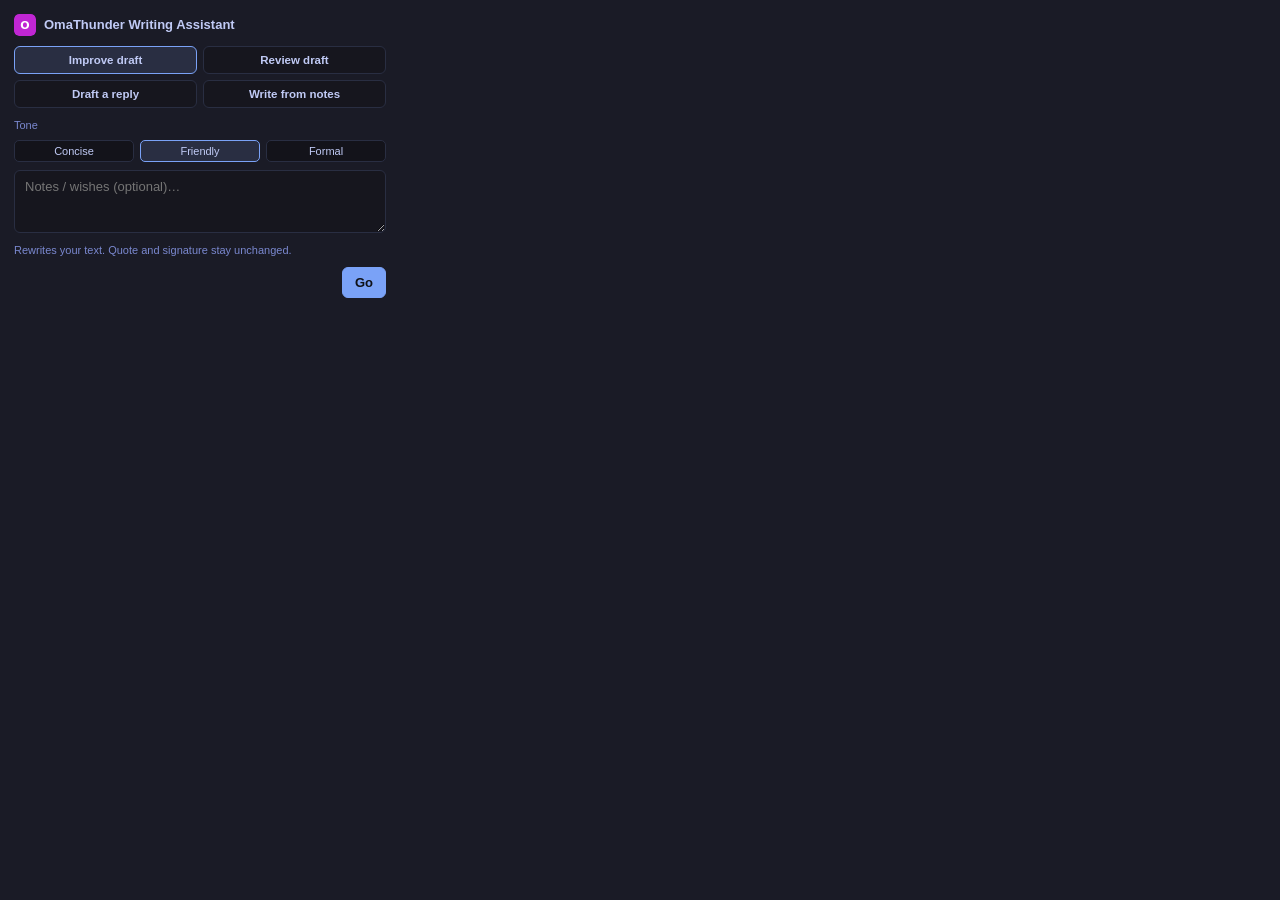
==== extension/ui/compose.html @ 56967375 "Add compose-window assistant, status view and triage follow-ups Writing assistant: - New button in t" ====
<!DOCTYPE html>
<html lang="de">
<head>
  <meta charset="utf-8" />
  <title>OmaThunder</title>
  <link rel="stylesheet" href="common.css" />
  <style>
    body { width: 400px; padding: 14px; }
    .hdr { display: flex; align-items: center; gap: 8px; font-weight: 700; margin-bottom: 10px; }
    .hdr img { width: 22px; height: 22px; border-radius: 5px; }
    .modes { display: grid; grid-template-columns: 1fr 1fr; gap: 6px; margin-bottom: 10px; }
    .mode { padding: 7px 6px; border-radius: 6px; font-size: 11.5px; font-weight: 600; text-align: center; cursor: pointer;
      border: 1px solid var(--oma-border); background: var(--oma-bg-dark); }
    .mode.active { border-color: var(--oma-accent); background: var(--oma-selection); }
    .mode:disabled { opacity: 0.45; cursor: not-allowed; }
    .tones { display: flex; gap: 6px; margin: 6px 0 8px; }
    .tone { flex: 1; padding: 4px 6px; border-radius: 5px; font-size: 11px; text-align: center; cursor: pointer;
      border: 1px solid var(--oma-border); background: var(--oma-bg-darker); }
    .tone.active { border-color: var(--oma-accent); background: var(--oma-selection); }
    .result { font-size: 12px; white-space: pre-wrap; background: var(--oma-bg-darker); border: 1px solid var(--oma-border);
      border-radius: 6px; padding: 8px; max-height: 220px; overflow-y: auto; }
    ul.issues { margin: 6px 0; padding-left: 18px; color: var(--oma-yellow); font-size: 11.5px; }
  </style>
</head>
<body>
  <div class="hdr"><img src="../icons/icon.svg" alt="" /><span data-i18n="cmp_title">OmaThunder Schreibassistent</span></div>

  <div class="modes">
    <button class="mode active" data-mode="improve_draft" data-i18n="cmp_mode_improve">Entwurf verbessern</button>
    <button class="mode" data-mode="review_draft" data-i18n="cmp_mode_review">Entwurf prüfen</button>
    <button class="mode" data-mode="draft_reply" data-i18n="cmp_mode_reply">Antwort formulieren</button>
    <button class="mode" data-mode="compose_new" data-i18n="cmp_mode_new">Aus Stichpunkten schreiben</button>
  </div>

  <div class="oma-muted" style="font-size:11px;" data-i18n="ai_tone">Tonfall</div>
  <div class="tones">
    <button class="tone" data-tone="kurz" data-i18n="tone_kurz">Kurz</button>
    <button class="tone active" data-tone="freundlich" data-i18n="tone_freundlich">Freundlich</button>
    <button class="tone" data-tone="formal" data-i18n="tone_formal">Formal</button>
  </div>
  <textarea class="oma-textarea" id="cmp-notes" rows="3" data-i18n-ph="cmp_notes_ph"></textarea>
  <div class="oma-muted" id="cmp-hint" style="font-size:11px; margin-top:4px;"></div>
  <div style="display:flex; justify-content:flex-end; margin-top:8px;">
    <button class="oma-btn primary" id="cmp-run" data-i18n="cmp_run">Los</button>
  </div>

  <div id="cmp-out" style="margin-top:10px;"></div>
  <script src="i18n.js"></script>
  <script src="compose.js"></script>
</body>
</html>
---- extension/ui/common.css ----
:root {
  --oma-bg: #1a1b26;
  --oma-bg-dark: #16161e;
  --oma-bg-darker: #13131a;
  --oma-bg-elevated: #24283b;
  --oma-fg: #c0caf5;
  --oma-fg-muted: #7a88cf;
  --oma-accent: #7aa2f7;
  --oma-accent-fg: #0f1117;
  --oma-selection: #292e42;
  --oma-border: #292e42;
  --oma-green: #9ece6a;
  --oma-yellow: #e0af68;
  --oma-red: #f7768e;
  --oma-blue: #7aa2f7;
  --oma-radius: 8px;
  --oma-font: ui-sans-serif, -apple-system, BlinkMacSystemFont, "Segoe UI", sans-serif;
  --oma-mono: ui-monospace, "JetBrains Mono", "SF Mono", Menlo, monospace;
}

* {
  box-sizing: border-box;
}

html, body {
  margin: 0;
  padding: 0;
  background: var(--oma-bg);
  color: var(--oma-fg);
  font-family: var(--oma-font);
  font-size: 13px;
  line-height: 1.45;
  -webkit-font-smoothing: antialiased;
}

button, input, select, textarea {
  font-family: inherit;
  font-size: inherit;
  color: var(--oma-fg);
}

.oma-btn {
  display: inline-flex;
  align-items: center;
  gap: 6px;
  padding: 7px 12px;
  border-radius: 6px;
  border: 1px solid var(--oma-border);
  background: var(--oma-bg-elevated);
  color: var(--oma-fg);
  cursor: pointer;
  font-weight: 500;
  transition: background 120ms ease, border-color 120ms ease;
}

.oma-btn:hover {
  background: var(--oma-selection);
  border-color: var(--oma-accent);
}

.oma-btn.primary {
  background: var(--oma-accent);
  color: var(--oma-accent-fg);
  border-color: var(--oma-accent);
  font-weight: 600;
}

.oma-btn.primary:hover {
  filter: brightness(1.06);
}

.oma-btn.ghost {
  background: transparent;
}

.oma-badge {
  display: inline-flex;
  align-items: center;
  gap: 5px;
  padding: 2px 8px;
  border-radius: 999px;
  font-size: 11px;
  font-weight: 600;
  font-family: var(--oma-mono);
  border: 1px solid var(--oma-border);
  background: var(--oma-bg-dark);
}

.oma-badge.ok { color: var(--oma-green); border-color: color-mix(in srgb, var(--oma-green) 40%, transparent); }
.oma-badge.warn { color: var(--oma-yellow); border-color: color-mix(in srgb, var(--oma-yellow) 40%, transparent); }
.oma-badge.err { color: var(--oma-red); border-color: color-mix(in srgb, var(--oma-red) 40%, transparent); }
.oma-badge.accent { color: var(--oma-accent); border-color: color-mix(in srgb, var(--oma-accent) 45%, transparent); }

.oma-card {
  background: var(--oma-bg-elevated);
  border: 1px solid var(--oma-border);
  border-radius: var(--oma-radius);
  padding: 14px;
}

.oma-mono {
  font-family: var(--oma-mono);
}

.oma-muted {
  color: var(--oma-fg-muted);
}

.oma-input, .oma-select, .oma-textarea {
  width: 100%;
  background: var(--oma-bg-dark);
  border: 1px solid var(--oma-border);
  border-radius: 6px;
  padding: 8px 10px;
  color: var(--oma-fg);
}

.oma-input:focus, .oma-select:focus, .oma-textarea:focus {
  outline: none;
  border-color: var(--oma-accent);
}
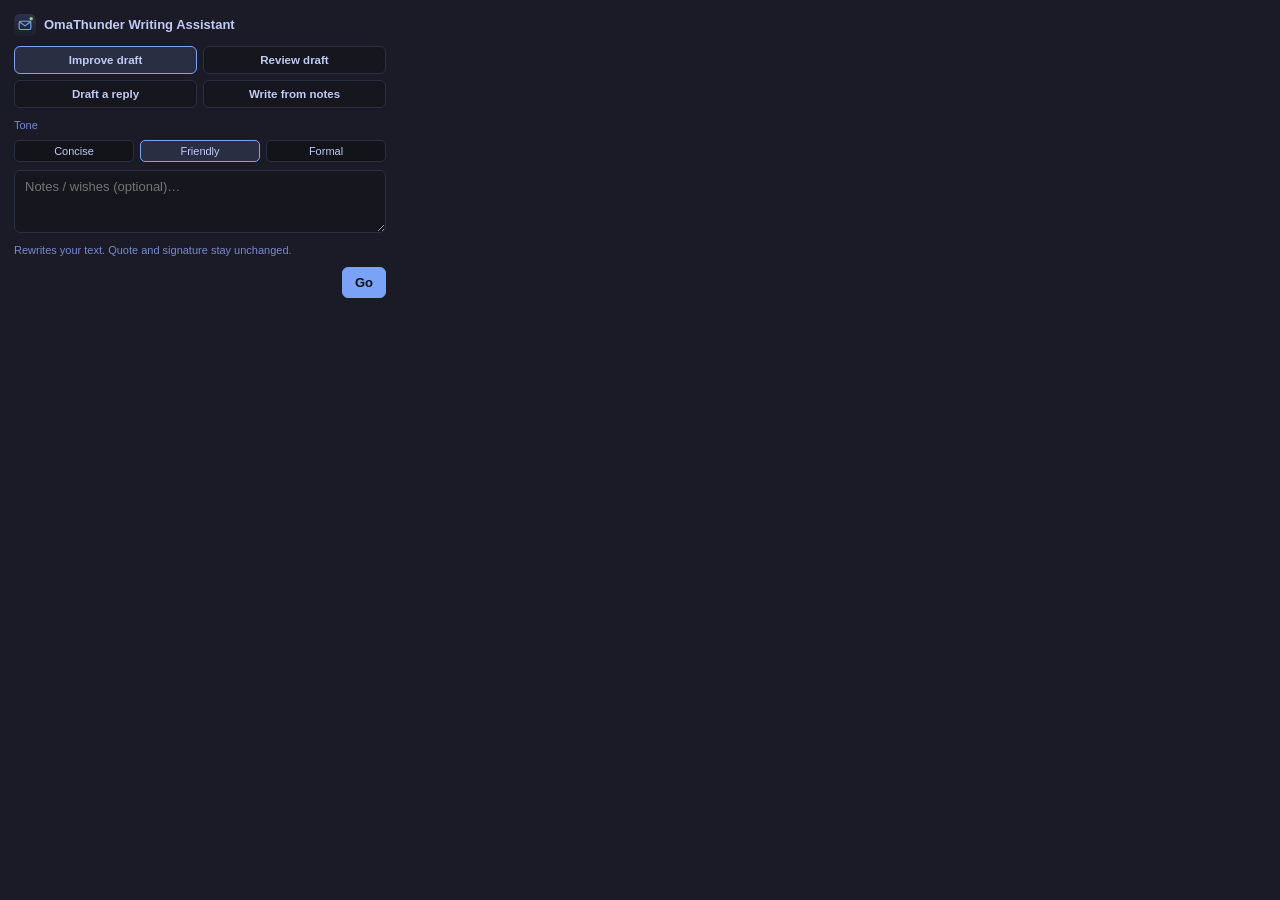
==== commit b8f6f272: "Release v0.2.3: harden triage, MIME parsing, theming, and host env loading - Load env file directly " ====
--- a/extension/ui/compose.html
+++ b/extension/ui/compose.html
@@ -4,6 +4,7 @@
   <meta charset="utf-8" />
   <title>OmaThunder</title>
   <link rel="stylesheet" href="common.css" />
+  <style id="oma-dynamic-vars"></style>
   <style>
     body { width: 400px; padding: 14px; }
     .hdr { display: flex; align-items: center; gap: 8px; font-weight: 700; margin-bottom: 10px; }
--- a/extension/ui/common.css
+++ b/extension/ui/common.css
@@ -37,6 +37,12 @@
   font-family: inherit;
   font-size: inherit;
   color: var(--oma-fg);
+}
+
+/* AI answers and drafts keep their line breaks. */
+.oma-pre {
+  white-space: pre-wrap;
+  overflow-wrap: anywhere;
 }
 
 .oma-btn {
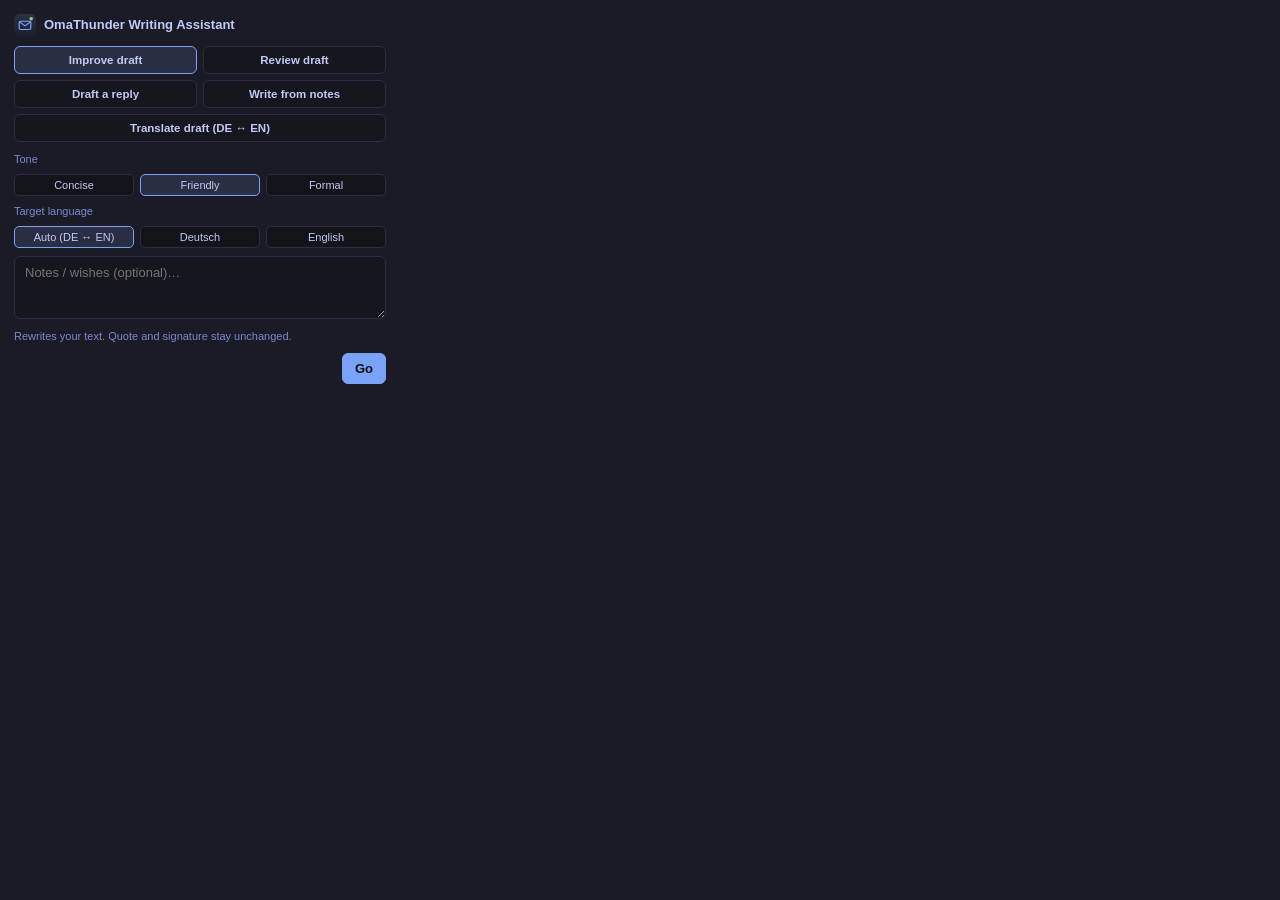
==== commit c9214e65: "Release v0.2.4: multi-mail summary, translation, Q&A, attachments/ICS, and AI filter rules" ====
--- a/extension/ui/compose.html
+++ b/extension/ui/compose.html
@@ -14,10 +14,10 @@
       border: 1px solid var(--oma-border); background: var(--oma-bg-dark); }
     .mode.active { border-color: var(--oma-accent); background: var(--oma-selection); }
     .mode:disabled { opacity: 0.45; cursor: not-allowed; }
-    .tones { display: flex; gap: 6px; margin: 6px 0 8px; }
-    .tone { flex: 1; padding: 4px 6px; border-radius: 5px; font-size: 11px; text-align: center; cursor: pointer;
+    .tones, .tlangs { display: flex; gap: 6px; margin: 6px 0 8px; }
+    .tone, .tlang { flex: 1; padding: 4px 6px; border-radius: 5px; font-size: 11px; text-align: center; cursor: pointer;
       border: 1px solid var(--oma-border); background: var(--oma-bg-darker); }
-    .tone.active { border-color: var(--oma-accent); background: var(--oma-selection); }
+    .tone.active, .tlang.active { border-color: var(--oma-accent); background: var(--oma-selection); }
     .result { font-size: 12px; white-space: pre-wrap; background: var(--oma-bg-darker); border: 1px solid var(--oma-border);
       border-radius: 6px; padding: 8px; max-height: 220px; overflow-y: auto; }
     ul.issues { margin: 6px 0; padding-left: 18px; color: var(--oma-yellow); font-size: 11.5px; }
@@ -31,6 +31,7 @@
     <button class="mode" data-mode="review_draft" data-i18n="cmp_mode_review">Entwurf prüfen</button>
     <button class="mode" data-mode="draft_reply" data-i18n="cmp_mode_reply">Antwort formulieren</button>
     <button class="mode" data-mode="compose_new" data-i18n="cmp_mode_new">Aus Stichpunkten schreiben</button>
+    <button class="mode" data-mode="translate_draft" data-i18n="cmp_mode_translate" style="grid-column: 1 / -1;">Entwurf übersetzen (DE ↔ EN)</button>
   </div>
 
   <div class="oma-muted" style="font-size:11px;" data-i18n="ai_tone">Tonfall</div>
@@ -38,6 +39,12 @@
     <button class="tone" data-tone="kurz" data-i18n="tone_kurz">Kurz</button>
     <button class="tone active" data-tone="freundlich" data-i18n="tone_freundlich">Freundlich</button>
     <button class="tone" data-tone="formal" data-i18n="tone_formal">Formal</button>
+  </div>
+  <div class="oma-muted" style="font-size:11px;" data-i18n="cmp_target_lang">Zielsprache</div>
+  <div class="tlangs" id="cmp-target-langs">
+    <button class="tlang active" data-target-lang="" data-i18n="cmp_lang_auto">Auto (DE ↔ EN)</button>
+    <button class="tlang" data-target-lang="de" data-i18n="opts_lang_de">Deutsch</button>
+    <button class="tlang" data-target-lang="en" data-i18n="opts_lang_en">English</button>
   </div>
   <textarea class="oma-textarea" id="cmp-notes" rows="3" data-i18n-ph="cmp_notes_ph"></textarea>
   <div class="oma-muted" id="cmp-hint" style="font-size:11px; margin-top:4px;"></div>
